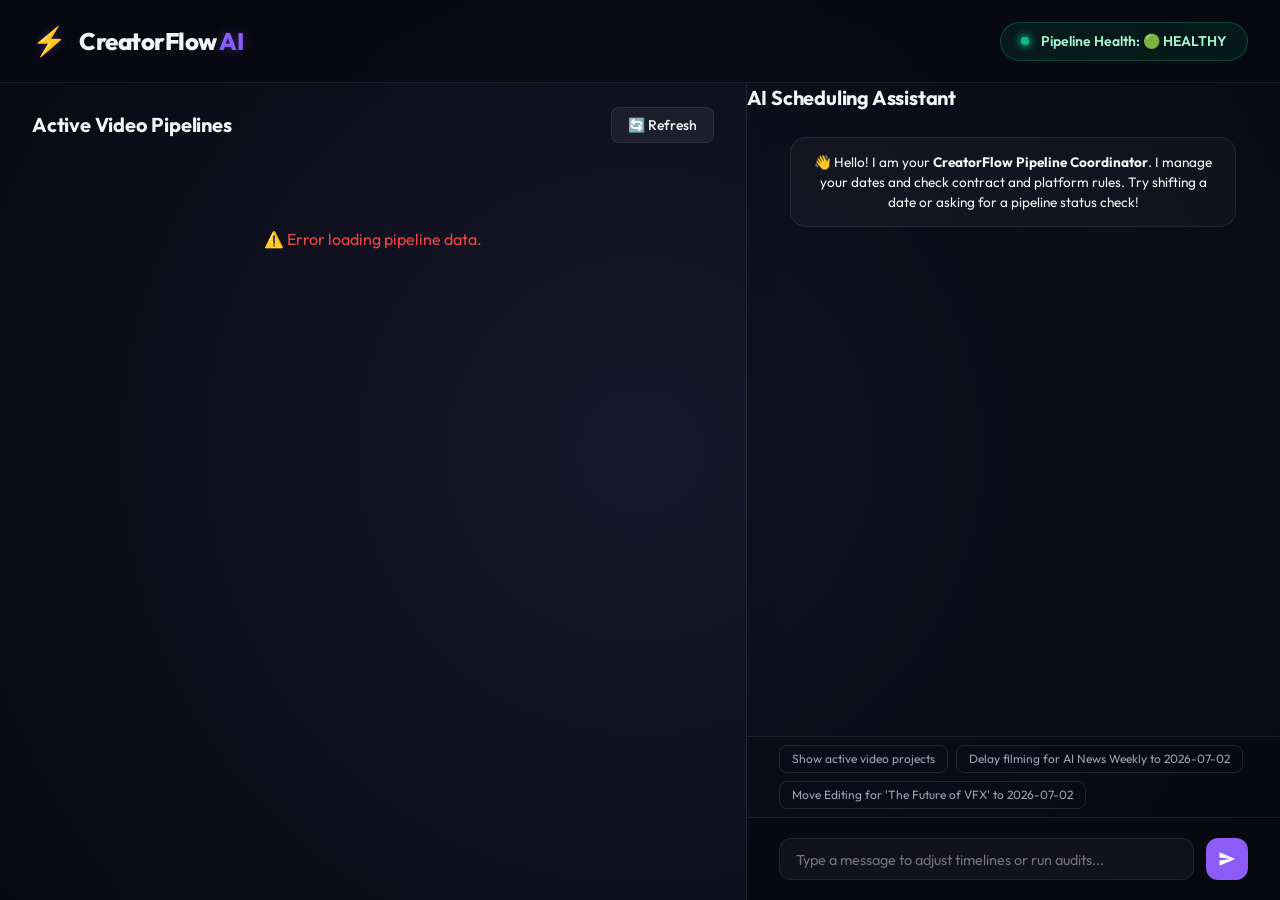
==== ui/index.html @ 657837ec "Initial commit of CreatorFlow AI scheduling agent and interactive dashboard" ====
<!DOCTYPE html>
<html lang="en">
<head>
  <meta charset="UTF-8">
  <meta name="viewport" content="width=device-width, initial-scale=1.0">
  <meta name="description" content="Manage and audit your digital video production pipelines with automated date recalculation and compliance checking.">
  <title>CreatorFlow AI Dashboard</title>
  <!-- Google Fonts: Outfit -->
  <link rel="preconnect" href="https://fonts.googleapis.com">
  <link rel="preconnect" href="https://fonts.gstatic.com" crossorigin>
  <link href="https://fonts.googleapis.com/css2?family=Outfit:wght@300;400;500;600;700;800&display=swap" rel="stylesheet">
  <link rel="stylesheet" href="style.css">
</head>
<body>
  <div class="app-container">
    <!-- Header -->
    <header class="main-header">
      <div class="logo-area">
        <span class="logo-icon">⚡</span>
        <h1>CreatorFlow <span class="accent-text">AI</span></h1>
      </div>
      <div id="pipeline-health-bar" class="health-bar healthy">
        <span class="health-pulse"></span>
        <span class="health-text">Pipeline Health: 🟢 HEALTHY</span>
      </div>
    </header>

    <!-- Main Workspace -->
    <main class="workspace-grid">
      <!-- Left Panel: Video Pipelines -->
      <section class="pipelines-panel">
        <div class="panel-header">
          <h2>Active Video Pipelines</h2>
          <button id="refresh-btn" class="icon-btn" title="Refresh Pipeline Data">🔄 Refresh</button>
        </div>
        <div id="video-cards-container" class="cards-grid">
          <!-- Video Cards will be injected here dynamically -->
          <div class="loading-state">
            <div class="spinner"></div>
            <p>Loading your video pipelines...</p>
          </div>
        </div>
      </section>

      <!-- Right Panel: Agent Chat Sidebar -->
      <section class="chat-panel">
        <div class="panel-header">
          <h2>AI Scheduling Assistant</h2>
        </div>
        <div id="chat-messages" class="chat-history">
          <div class="message system">
            <div class="msg-bubble">
              <p>👋 Hello! I am your <strong>CreatorFlow Pipeline Coordinator</strong>. I manage your dates and check contract and platform rules. Try shifting a date or asking for a pipeline status check!</p>
            </div>
          </div>
        </div>
        
        <!-- Suggestions/Quick Actions -->
        <div class="quick-actions">
          <button class="quick-prompt-btn">Show active video projects</button>
          <button class="quick-prompt-btn">Delay filming for AI News Weekly to 2026-07-02</button>
          <button class="quick-prompt-btn">Move Editing for 'The Future of VFX' to 2026-07-02</button>
        </div>

        <div class="chat-input-area">
          <textarea id="chat-input" placeholder="Type a message to adjust timelines or run audits..." rows="1"></textarea>
          <button id="send-btn" class="send-button">
            <svg viewBox="0 0 24 24" width="18" height="18">
              <path fill="currentColor" d="M2.01 21L23 12 2.01 3 2 10l15 2-15 2z"></path>
            </svg>
          </button>
        </div>
      </section>
    </main>
  </div>
  <script src="app.js"></script>
</body>
</html>
---- ui/style.css ----
/* Custom CSS Tokens System */
:root {
  --bg-main: radial-gradient(circle at 50% 50%, #16182c 0%, #080911 100%);
  --bg-panel: rgba(22, 26, 48, 0.5);
  --bg-card: rgba(30, 36, 66, 0.4);
  --border-light: rgba(255, 255, 255, 0.08);
  --border-focus: rgba(139, 92, 246, 0.5);
  
  --text-main: #f3f4f6;
  --text-muted: #9ca3af;
  
  --accent: #8b5cf6;
  --accent-glow: rgba(139, 92, 246, 0.35);
  --accent-blue: #3b82f6;
  
  --green: #10b981;
  --green-glow: rgba(16, 185, 129, 0.2);
  --yellow: #f59e0b;
  --yellow-glow: rgba(245, 158, 11, 0.2);
  --red: #ef4444;
  --red-glow: rgba(239, 68, 68, 0.2);
  
  --font-family: 'Outfit', -apple-system, BlinkMacSystemFont, "Segoe UI", Roboto, sans-serif;
  --transition: all 0.25s cubic-bezier(0.4, 0, 0.2, 1);
}

/* Reset */
* {
  box-sizing: border-box;
  margin: 0;
  padding: 0;
}

body {
  font-family: var(--font-family);
  background: var(--bg-main);
  color: var(--text-main);
  min-height: 100vh;
  overflow: hidden;
  line-height: 1.5;
}

/* App Layout */
.app-container {
  display: flex;
  flex-direction: column;
  height: 100vh;
  width: 100vw;
}

/* Header */
.main-header {
  display: flex;
  justify-content: space-between;
  align-items: center;
  padding: 1.25rem 2rem;
  background: rgba(8, 9, 17, 0.7);
  border-bottom: 1px solid var(--border-light);
  backdrop-filter: blur(10px);
  z-index: 10;
}

.logo-area {
  display: flex;
  align-items: center;
  gap: 0.75rem;
}

.logo-icon {
  font-size: 1.75rem;
  text-shadow: 0 0 10px var(--accent-glow);
}

.main-header h1 {
  font-size: 1.5rem;
  font-weight: 800;
  letter-spacing: -0.5px;
}

.accent-text {
  color: var(--accent);
  text-shadow: 0 0 12px var(--accent-glow);
}

/* Pipeline Health Bar */
.health-bar {
  display: flex;
  align-items: center;
  gap: 0.75rem;
  padding: 0.5rem 1.25rem;
  border-radius: 9999px;
  font-size: 0.875rem;
  font-weight: 600;
  border: 1px solid var(--border-light);
  backdrop-filter: blur(5px);
  transition: var(--transition);
}

.health-pulse {
  width: 8px;
  height: 8px;
  border-radius: 50%;
  position: relative;
}

.health-pulse::after {
  content: '';
  position: absolute;
  top: 0;
  left: 0;
  right: 0;
  bottom: 0;
  border-radius: 50%;
  animation: pulse-ring 1.8s cubic-bezier(0.215, 0.610, 0.355, 1) infinite;
}

@keyframes pulse-ring {
  0% { transform: scale(0.5); opacity: 1; }
  80%, 100% { transform: scale(2.2); opacity: 0; }
}

.health-bar.healthy {
  background: rgba(16, 185, 129, 0.1);
  border-color: rgba(16, 185, 129, 0.3);
  color: #a7f3d0;
}
.health-bar.healthy .health-pulse, 
.health-bar.healthy .health-pulse::after {
  background-color: var(--green);
  box-shadow: 0 0 8px var(--green);
}

.health-bar.warning {
  background: rgba(245, 158, 11, 0.1);
  border-color: rgba(245, 158, 11, 0.3);
  color: #fde68a;
}
.health-bar.warning .health-pulse, 
.health-bar.warning .health-pulse::after {
  background-color: var(--yellow);
  box-shadow: 0 0 8px var(--yellow);
}

.health-bar.critical {
  background: rgba(239, 68, 68, 0.1);
  border-color: rgba(239, 68, 68, 0.3);
  color: #fca5a5;
}
.health-bar.critical .health-pulse, 
.health-bar.critical .health-pulse::after {
  background-color: var(--red);
  box-shadow: 0 0 8px var(--red);
}

/* Workspace Grid */
.workspace-grid {
  display: grid;
  grid-template-columns: 1.4fr 1fr;
  flex: 1;
  overflow: hidden;
  height: calc(100vh - 75px);
}

/* Left Panel */
.pipelines-panel {
  padding: 1.5rem 2rem;
  overflow-y: auto;
  border-right: 1px solid var(--border-light);
  display: flex;
  flex-direction: column;
  gap: 1.25rem;
}

.panel-header {
  display: flex;
  justify-content: space-between;
  align-items: center;
}

.panel-header h2 {
  font-size: 1.25rem;
  font-weight: 700;
  letter-spacing: -0.2px;
}

/* Refresh Button */
.icon-btn {
  background: rgba(255, 255, 255, 0.05);
  border: 1px solid var(--border-light);
  color: var(--text-main);
  padding: 0.5rem 1rem;
  border-radius: 8px;
  font-family: var(--font-family);
  font-size: 0.875rem;
  font-weight: 500;
  cursor: pointer;
  display: flex;
  align-items: center;
  gap: 0.5rem;
  transition: var(--transition);
}

.icon-btn:hover {
  background: rgba(255, 255, 255, 0.10);
  border-color: rgba(255, 255, 255, 0.2);
}

/* Cards Grid */
.cards-grid {
  display: flex;
  flex-direction: column;
  gap: 1.5rem;
  padding-bottom: 2rem;
}

/* Video Card styling */
.video-card {
  background: var(--bg-card);
  border: 1px solid var(--border-light);
  border-radius: 16px;
  padding: 1.5rem;
  backdrop-filter: blur(8px);
  transition: var(--transition);
  display: flex;
  flex-direction: column;
  gap: 1.25rem;
}

.video-card:hover {
  transform: translateY(-2px);
  border-color: rgba(139, 92, 246, 0.25);
  box-shadow: 0 8px 30px rgba(0, 0, 0, 0.35);
}

.card-top {
  display: flex;
  justify-content: space-between;
  align-items: flex-start;
}

.video-info h3 {
  font-size: 1.125rem;
  font-weight: 700;
}

.sponsor-badge {
  font-size: 0.75rem;
  color: var(--text-muted);
  margin-top: 0.25rem;
}

/* Health Badge */
.status-badge {
  font-size: 0.75rem;
  font-weight: 700;
  padding: 0.35rem 0.85rem;
  border-radius: 9999px;
  text-transform: uppercase;
  letter-spacing: 0.5px;
}

.status-badge.on-track {
  background: rgba(16, 185, 129, 0.15);
  color: #34d399;
  border: 1px solid rgba(16, 185, 129, 0.3);
}

.status-badge.warning-status {
  background: rgba(245, 158, 11, 0.15);
  color: #fbbf24;
  border: 1px solid rgba(245, 158, 11, 0.3);
}

.status-badge.conflict {
  background: rgba(239, 68, 68, 0.15);
  color: #f87171;
  border: 1px solid rgba(239, 68, 68, 0.3);
}

/* Visual Timeline representation */
.timeline-track-container {
  padding: 1rem 0.5rem 0.5rem;
  position: relative;
}

.timeline-line {
  position: absolute;
  top: 1.5rem;
  left: 0;
  right: 0;
  height: 4px;
  background: rgba(255, 255, 255, 0.1);
  z-index: 1;
}

.timeline-nodes {
  display: flex;
  justify-content: space-between;
  position: relative;
  z-index: 2;
}

.timeline-node {
  display: flex;
  flex-direction: column;
  align-items: center;
  gap: 0.5rem;
  text-align: center;
}

.node-dot {
  width: 16px;
  height: 16px;
  border-radius: 50%;
  background: #374151;
  border: 3px solid #1f2937;
  box-shadow: 0 0 0 2px rgba(255, 255, 255, 0.05);
  transition: var(--transition);
}

.timeline-node.completed .node-dot {
  background: var(--green);
  box-shadow: 0 0 8px var(--green-glow);
}

.timeline-node.current .node-dot {
  background: var(--yellow);
  box-shadow: 0 0 8px var(--yellow-glow);
  animation: pulse-glow 2s infinite;
}

.timeline-node.danger .node-dot {
  background: var(--red);
  box-shadow: 0 0 12px var(--red);
}

@keyframes pulse-glow {
  0% { transform: scale(1); }
  50% { transform: scale(1.15); }
  100% { transform: scale(1); }
}

.node-label {
  font-size: 0.75rem;
  font-weight: 600;
  color: var(--text-muted);
}

.node-date {
  font-size: 0.7rem;
  color: var(--text-muted);
}

.timeline-node.completed .node-label,
.timeline-node.completed .node-date {
  color: #a7f3d0;
}

.timeline-node.current .node-label,
.timeline-node.current .node-date {
  color: #fde68a;
}

.timeline-node.danger .node-label,
.timeline-node.danger .node-date {
  color: #fca5a5;
  font-weight: 700;
}

/* Card Bottom Info */
.card-bottom {
  display: flex;
  justify-content: space-between;
  align-items: center;
  border-top: 1px solid var(--border-light);
  padding-top: 1rem;
}

.deadline-info {
  font-size: 0.8rem;
  font-weight: 500;
}

.deadline-info.danger-deadline {
  color: #fca5a5;
  font-weight: 700;
  text-shadow: 0 0 4px rgba(239, 68, 68, 0.3);
}

.assets-summary {
  display: flex;
  gap: 0.5rem;
  align-items: center;
}

.asset-tag {
  background: rgba(255, 255, 255, 0.05);
  border: 1px solid var(--border-light);
  font-size: 0.7rem;
  padding: 0.25rem 0.6rem;
  border-radius: 6px;
  color: var(--text-muted);
}

.asset-tag.ai {
  background: rgba(139, 92, 246, 0.1);
  border-color: rgba(139, 92, 246, 0.3);
  color: #c084fc;
}

/* Loading & Spinner States */
.loading-state {
  display: flex;
  flex-direction: column;
  align-items: center;
  gap: 1rem;
  padding: 4rem 2rem;
  color: var(--text-muted);
}

.spinner {
  width: 40px;
  height: 40px;
  border: 3px solid rgba(255, 255, 255, 0.1);
  border-radius: 50%;
  border-top-color: var(--accent);
  animation: spin 1s linear infinite;
}

@keyframes spin {
  to { transform: rotate(360deg); }
}

/* Right Panel: Chat Sidebar */
.chat-panel {
  display: flex;
  flex-direction: column;
  height: 100%;
  background: rgba(10, 12, 22, 0.5);
  backdrop-filter: blur(15px);
}

.chat-history {
  flex: 1;
  padding: 1.5rem 2rem;
  overflow-y: auto;
  display: flex;
  flex-direction: column;
  gap: 1.25rem;
}

/* Message Bubbles */
.message {
  display: flex;
  margin-bottom: 0.5rem;
}

.msg-bubble {
  max-width: 85%;
  padding: 0.85rem 1.2rem;
  border-radius: 16px;
  font-size: 0.925rem;
  line-height: 1.5;
}

/* User Message */
.message.user {
  justify-content: flex-end;
}
.message.user .msg-bubble {
  background: linear-gradient(135deg, var(--accent) 0%, #6d28d9 100%);
  color: #fff;
  border-bottom-right-radius: 4px;
  box-shadow: 0 4px 15px rgba(139, 92, 246, 0.25);
}

/* Agent Message */
.message.agent .msg-bubble {
  background: var(--bg-card);
  border: 1px solid var(--border-light);
  border-bottom-left-radius: 4px;
}

/* System Message */
.message.system {
  justify-content: center;
}
.message.system .msg-bubble {
  background: rgba(255, 255, 255, 0.03);
  border: 1px solid var(--border-light);
  max-width: 95%;
  text-align: center;
  font-size: 0.85rem;
}

/* Rendered formatting inside message bubbles */
.msg-bubble table {
  width: 100%;
  border-collapse: collapse;
  margin: 0.75rem 0;
  font-size: 0.8rem;
}

.msg-bubble th, .msg-bubble td {
  padding: 0.4rem 0.6rem;
  border: 1px solid var(--border-light);
  text-align: left;
}

.msg-bubble th {
  background: rgba(255, 255, 255, 0.05);
  font-weight: 700;
}

.msg-bubble ul, .msg-bubble ol {
  padding-left: 1.25rem;
  margin: 0.5rem 0;
}

.msg-bubble li {
  margin-bottom: 0.25rem;
}

.msg-bubble p {
  margin-bottom: 0.5rem;
}
.msg-bubble p:last-child {
  margin-bottom: 0;
}

/* Quick Actions */
.quick-actions {
  display: flex;
  flex-wrap: wrap;
  gap: 0.5rem;
  padding: 0.5rem 2rem;
  border-top: 1px solid var(--border-light);
  background: rgba(0, 0, 0, 0.1);
}

.quick-prompt-btn {
  background: transparent;
  border: 1px solid rgba(255, 255, 255, 0.1);
  color: var(--text-muted);
  font-family: var(--font-family);
  font-size: 0.75rem;
  padding: 0.35rem 0.75rem;
  border-radius: 8px;
  cursor: pointer;
  transition: var(--transition);
  max-width: 100%;
  white-space: nowrap;
  overflow: hidden;
  text-overflow: ellipsis;
}

.quick-prompt-btn:hover {
  border-color: var(--accent);
  color: var(--text-main);
  background: rgba(139, 92, 246, 0.05);
}

/* Input Area */
.chat-input-area {
  padding: 1.25rem 2rem;
  border-top: 1px solid var(--border-light);
  display: flex;
  gap: 0.75rem;
  align-items: center;
  background: rgba(8, 9, 17, 0.8);
}

#chat-input {
  flex: 1;
  background: rgba(255, 255, 255, 0.04);
  border: 1px solid var(--border-light);
  border-radius: 12px;
  color: var(--text-main);
  font-family: var(--font-family);
  font-size: 0.9rem;
  padding: 0.75rem 1rem;
  resize: none;
  transition: var(--transition);
  height: 42px;
}

#chat-input:focus {
  outline: none;
  border-color: var(--accent);
  background: rgba(255, 255, 255, 0.06);
  box-shadow: 0 0 10px rgba(139, 92, 246, 0.15);
}

.send-button {
  background: var(--accent);
  color: #fff;
  border: none;
  width: 42px;
  height: 42px;
  border-radius: 12px;
  cursor: pointer;
  display: flex;
  align-items: center;
  justify-content: center;
  transition: var(--transition);
}

.send-button:hover {
  background: #7c3aed;
  box-shadow: 0 0 12px rgba(139, 92, 246, 0.4);
}

/* Message Typing loader animation */
.typing-indicator {
  display: flex;
  gap: 0.25rem;
  padding: 0.5rem 0.25rem;
}

.typing-dot {
  width: 6px;
  height: 6px;
  background: var(--text-muted);
  border-radius: 50%;
  animation: typing-bounce 1.4s infinite ease-in-out both;
}

.typing-dot:nth-child(1) { animation-delay: -0.32s; }
.typing-dot:nth-child(2) { animation-delay: -0.16s; }

@keyframes typing-bounce {
  0%, 80%, 100% { transform: scale(0); }
  40% { transform: scale(1); }
}
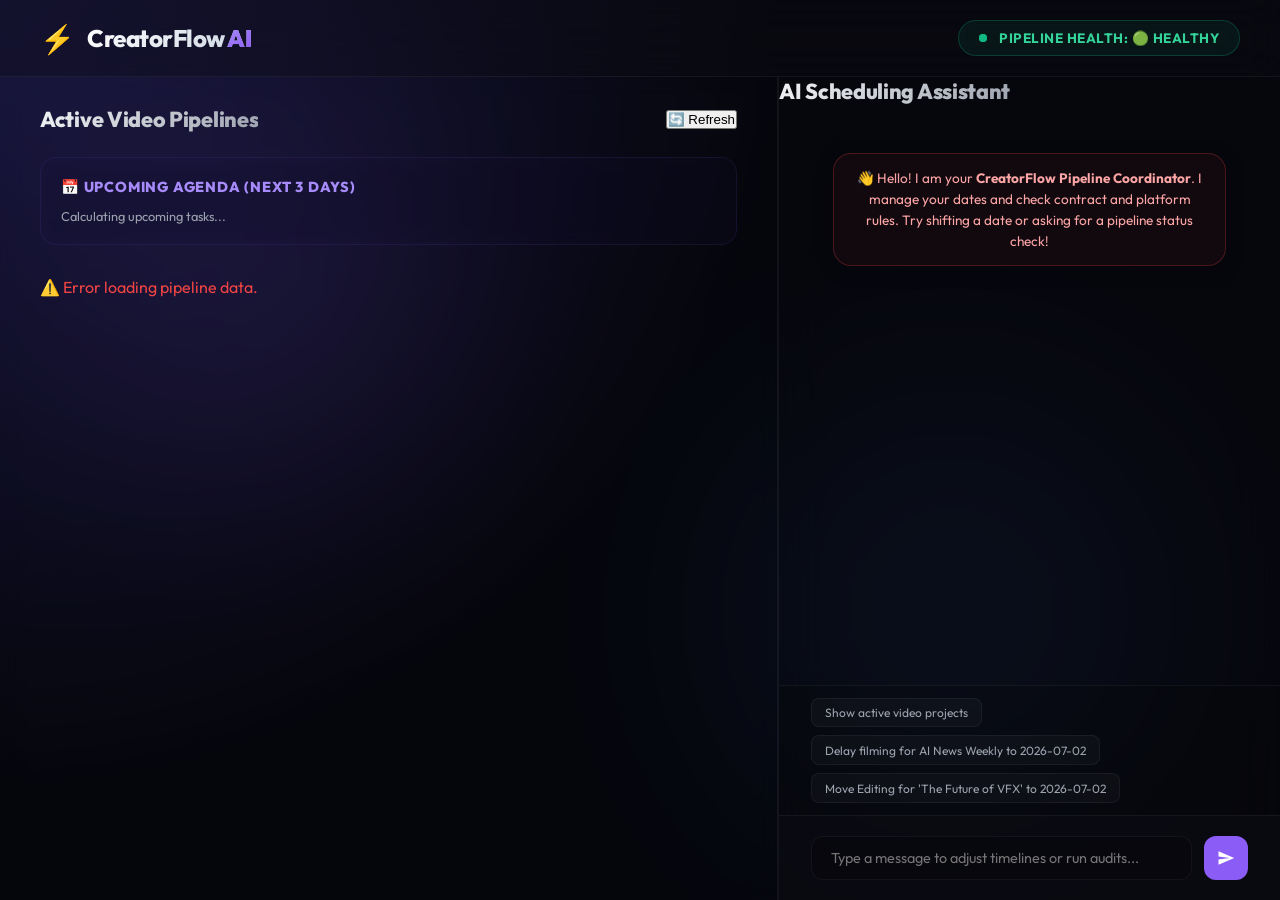
==== commit 4a8c6a35: "Implement dynamic 3-day Upcoming Agenda view" ====
--- a/ui/index.html
+++ b/ui/index.html
@@ -33,6 +33,15 @@
           <h2>Active Video Pipelines</h2>
           <button id="refresh-btn" class="icon-btn" title="Refresh Pipeline Data">🔄 Refresh</button>
         </div>
+        
+        <!-- Upcoming Agenda (Next 3 Days) -->
+        <div class="agenda-section">
+          <h3>📅 Upcoming Agenda (Next 3 Days)</h3>
+          <div id="agenda-container" class="agenda-grid">
+            <p style="font-size: 0.8rem; color: var(--text-muted);">Calculating upcoming tasks...</p>
+          </div>
+        </div>
+
         <div id="video-cards-container" class="cards-grid">
           <!-- Video Cards will be injected here dynamically -->
           <div class="loading-state">
--- a/ui/style.css
+++ b/ui/style.css
@@ -1,30 +1,39 @@
-/* Custom CSS Tokens System */
+/* Modern High-Fidelity CreatorFlow Styling */
 :root {
-  --bg-main: radial-gradient(circle at 50% 50%, #16182c 0%, #080911 100%);
-  --bg-panel: rgba(22, 26, 48, 0.5);
-  --bg-card: rgba(30, 36, 66, 0.4);
-  --border-light: rgba(255, 255, 255, 0.08);
-  --border-focus: rgba(139, 92, 246, 0.5);
+  --bg-main: #06070c;
+  --bg-mesh: radial-gradient(circle at 0% 0%, #1e1b4b 0%, #06070c 50%),
+             radial-gradient(circle at 100% 100%, #111827 0%, #080711 100%);
+  --bg-panel: rgba(13, 16, 33, 0.45);
+  --bg-card-green: rgba(16, 185, 129, 0.03);
+  --bg-card-yellow: rgba(245, 158, 11, 0.03);
+  --bg-card-red: rgba(239, 68, 68, 0.03);
+  --bg-card-default: rgba(17, 24, 39, 0.6);
   
-  --text-main: #f3f4f6;
+  --border-light: rgba(255, 255, 255, 0.05);
+  --border-green: rgba(16, 185, 129, 0.15);
+  --border-yellow: rgba(245, 158, 11, 0.15);
+  --border-red: rgba(239, 68, 68, 0.15);
+  
+  --text-main: #f9fafb;
   --text-muted: #9ca3af;
+  --text-dark: #6b7280;
   
   --accent: #8b5cf6;
-  --accent-glow: rgba(139, 92, 246, 0.35);
+  --accent-glow: rgba(139, 92, 246, 0.3);
   --accent-blue: #3b82f6;
   
   --green: #10b981;
-  --green-glow: rgba(16, 185, 129, 0.2);
+  --green-glow: rgba(16, 185, 129, 0.25);
   --yellow: #f59e0b;
-  --yellow-glow: rgba(245, 158, 11, 0.2);
+  --yellow-glow: rgba(245, 158, 11, 0.25);
   --red: #ef4444;
-  --red-glow: rgba(239, 68, 68, 0.2);
+  --red-glow: rgba(239, 68, 68, 0.25);
   
   --font-family: 'Outfit', -apple-system, BlinkMacSystemFont, "Segoe UI", Roboto, sans-serif;
-  --transition: all 0.25s cubic-bezier(0.4, 0, 0.2, 1);
-}
-
-/* Reset */
+  --transition: all 0.3s cubic-bezier(0.25, 0.8, 0.25, 1);
+}
+
+/* Reset & Setup */
 * {
   box-sizing: border-box;
   margin: 0;
@@ -34,18 +43,46 @@
 body {
   font-family: var(--font-family);
   background: var(--bg-main);
+  background-image: var(--bg-mesh);
   color: var(--text-main);
   min-height: 100vh;
   overflow: hidden;
-  line-height: 1.5;
-}
-
-/* App Layout */
+  position: relative;
+}
+
+/* Background Blur Blobs */
+body::before, body::after {
+  content: '';
+  position: absolute;
+  width: 400px;
+  height: 400px;
+  border-radius: 50%;
+  filter: blur(120px);
+  z-index: 0;
+  pointer-events: none;
+  opacity: 0.12;
+}
+
+body::before {
+  top: 10%;
+  left: 5%;
+  background: var(--accent);
+}
+
+body::after {
+  bottom: 10%;
+  right: 10%;
+  background: var(--accent-blue);
+}
+
+/* App Container */
 .app-container {
   display: flex;
   flex-direction: column;
   height: 100vh;
   width: 100vw;
+  position: relative;
+  z-index: 1;
 }
 
 /* Header */
@@ -53,11 +90,10 @@
   display: flex;
   justify-content: space-between;
   align-items: center;
-  padding: 1.25rem 2rem;
-  background: rgba(8, 9, 17, 0.7);
+  padding: 1.25rem 2.5rem;
+  background: rgba(10, 11, 18, 0.5);
   border-bottom: 1px solid var(--border-light);
-  backdrop-filter: blur(10px);
-  z-index: 10;
+  backdrop-filter: blur(20px);
 }
 
 .logo-area {
@@ -68,32 +104,42 @@
 
 .logo-icon {
   font-size: 1.75rem;
-  text-shadow: 0 0 10px var(--accent-glow);
+  animation: logo-pulse 3s infinite alternate;
+}
+
+@keyframes logo-pulse {
+  0% { transform: scale(1); filter: drop-shadow(0 0 2px var(--accent-glow)); }
+  100% { transform: scale(1.1); filter: drop-shadow(0 0 10px var(--accent)); }
 }
 
 .main-header h1 {
   font-size: 1.5rem;
   font-weight: 800;
   letter-spacing: -0.5px;
+  background: linear-gradient(135deg, #fff 0%, #cbd5e1 100%);
+  -webkit-background-clip: text;
+  -webkit-text-fill-color: transparent;
 }
 
 .accent-text {
-  color: var(--accent);
-  text-shadow: 0 0 12px var(--accent-glow);
-}
-
-/* Pipeline Health Bar */
+  background: linear-gradient(135deg, #a78bfa 0%, #8b5cf6 100%);
+  -webkit-background-clip: text;
+  -webkit-text-fill-color: transparent;
+}
+
+/* Health Bar */
 .health-bar {
   display: flex;
   align-items: center;
   gap: 0.75rem;
   padding: 0.5rem 1.25rem;
   border-radius: 9999px;
-  font-size: 0.875rem;
-  font-weight: 600;
-  border: 1px solid var(--border-light);
-  backdrop-filter: blur(5px);
-  transition: var(--transition);
+  font-size: 0.85rem;
+  font-weight: 700;
+  border: 1px solid var(--border-light);
+  backdrop-filter: blur(8px);
+  text-transform: uppercase;
+  letter-spacing: 0.5px;
 }
 
 .health-pulse {
@@ -106,141 +152,148 @@
 .health-pulse::after {
   content: '';
   position: absolute;
-  top: 0;
-  left: 0;
-  right: 0;
-  bottom: 0;
+  top: 0; left: 0; right: 0; bottom: 0;
   border-radius: 50%;
-  animation: pulse-ring 1.8s cubic-bezier(0.215, 0.610, 0.355, 1) infinite;
+  animation: pulse-ring 2s infinite;
 }
 
 @keyframes pulse-ring {
   0% { transform: scale(0.5); opacity: 1; }
-  80%, 100% { transform: scale(2.2); opacity: 0; }
+  100% { transform: scale(2.5); opacity: 0; }
 }
 
 .health-bar.healthy {
-  background: rgba(16, 185, 129, 0.1);
-  border-color: rgba(16, 185, 129, 0.3);
-  color: #a7f3d0;
-}
-.health-bar.healthy .health-pulse, 
-.health-bar.healthy .health-pulse::after {
+  background: rgba(16, 185, 129, 0.08);
+  border-color: rgba(16, 185, 129, 0.25);
+  color: #34d399;
+}
+.health-bar.healthy .health-pulse, .health-bar.healthy .health-pulse::after {
   background-color: var(--green);
-  box-shadow: 0 0 8px var(--green);
 }
 
 .health-bar.warning {
-  background: rgba(245, 158, 11, 0.1);
-  border-color: rgba(245, 158, 11, 0.3);
-  color: #fde68a;
-}
-.health-bar.warning .health-pulse, 
-.health-bar.warning .health-pulse::after {
+  background: rgba(245, 158, 11, 0.08);
+  border-color: rgba(245, 158, 11, 0.25);
+  color: #fbbf24;
+}
+.health-bar.warning .health-pulse, .health-bar.warning .health-pulse::after {
   background-color: var(--yellow);
-  box-shadow: 0 0 8px var(--yellow);
 }
 
 .health-bar.critical {
-  background: rgba(239, 68, 68, 0.1);
-  border-color: rgba(239, 68, 68, 0.3);
-  color: #fca5a5;
-}
-.health-bar.critical .health-pulse, 
-.health-bar.critical .health-pulse::after {
+  background: rgba(239, 68, 68, 0.08);
+  border-color: rgba(239, 68, 68, 0.25);
+  color: #f87171;
+}
+.health-bar.critical .health-pulse, .health-bar.critical .health-pulse::after {
   background-color: var(--red);
-  box-shadow: 0 0 8px var(--red);
 }
 
 /* Workspace Grid */
 .workspace-grid {
   display: grid;
-  grid-template-columns: 1.4fr 1fr;
+  grid-template-columns: 1.55fr 1fr;
   flex: 1;
   overflow: hidden;
   height: calc(100vh - 75px);
 }
 
-/* Left Panel */
+/* Left Panel - Grid Board */
 .pipelines-panel {
-  padding: 1.5rem 2rem;
+  padding: 1.75rem 2.5rem;
   overflow-y: auto;
   border-right: 1px solid var(--border-light);
+  background: rgba(8, 9, 16, 0.2);
+  backdrop-filter: blur(10px);
+}
+
+.panel-header {
+  display: flex;
+  justify-content: space-between;
+  align-items: center;
+  margin-bottom: 1.5rem;
+}
+
+.panel-header h2 {
+  font-size: 1.35rem;
+  font-weight: 800;
+  letter-spacing: -0.3px;
+  background: linear-gradient(135deg, #f3f4f6 0%, #9ca3af 100%);
+  -webkit-background-clip: text;
+  -webkit-text-fill-color: transparent;
+}
+
+/* Dynamic Cards Grid */
+.cards-grid {
+  display: grid;
+  grid-template-columns: repeat(auto-fill, minmax(290px, 1fr));
+  gap: 1.5rem;
+  padding-bottom: 2rem;
+}
+
+/* Video Card Premium Styling */
+.video-card {
+  background: var(--bg-card-default);
+  border: 1px solid var(--border-light);
+  border-radius: 20px;
+  padding: 1.5rem;
+  backdrop-filter: blur(16px);
+  transition: var(--transition);
   display: flex;
   flex-direction: column;
   gap: 1.25rem;
-}
-
-.panel-header {
-  display: flex;
-  justify-content: space-between;
-  align-items: center;
-}
-
-.panel-header h2 {
-  font-size: 1.25rem;
-  font-weight: 700;
-  letter-spacing: -0.2px;
-}
-
-/* Refresh Button */
-.icon-btn {
-  background: rgba(255, 255, 255, 0.05);
-  border: 1px solid var(--border-light);
-  color: var(--text-main);
-  padding: 0.5rem 1rem;
-  border-radius: 8px;
-  font-family: var(--font-family);
-  font-size: 0.875rem;
-  font-weight: 500;
-  cursor: pointer;
-  display: flex;
-  align-items: center;
-  gap: 0.5rem;
+  position: relative;
+  overflow: hidden;
+}
+
+.video-card::before {
+  content: '';
+  position: absolute;
+  top: 0; left: 0; right: 0; height: 3px;
+  background: transparent;
   transition: var(--transition);
 }
 
-.icon-btn:hover {
-  background: rgba(255, 255, 255, 0.10);
-  border-color: rgba(255, 255, 255, 0.2);
-}
-
-/* Cards Grid */
-.cards-grid {
-  display: flex;
-  flex-direction: column;
-  gap: 1.5rem;
-  padding-bottom: 2rem;
-}
-
-/* Video Card styling */
-.video-card {
-  background: var(--bg-card);
-  border: 1px solid var(--border-light);
-  border-radius: 16px;
-  padding: 1.5rem;
-  backdrop-filter: blur(8px);
-  transition: var(--transition);
-  display: flex;
-  flex-direction: column;
-  gap: 1.25rem;
-}
-
-.video-card:hover {
-  transform: translateY(-2px);
-  border-color: rgba(139, 92, 246, 0.25);
-  box-shadow: 0 8px 30px rgba(0, 0, 0, 0.35);
-}
-
+/* Card hover scaling and border highlights */
+.video-card.card-healthy:hover {
+  border-color: var(--green);
+  box-shadow: 0 10px 30px rgba(16, 185, 129, 0.15);
+  transform: translateY(-4px);
+}
+.video-card.card-healthy::before {
+  background: var(--green);
+}
+
+.video-card.card-warning:hover {
+  border-color: var(--yellow);
+  box-shadow: 0 10px 30px rgba(245, 158, 11, 0.15);
+  transform: translateY(-4px);
+}
+.video-card.card-warning::before {
+  background: var(--yellow);
+}
+
+.video-card.card-critical:hover {
+  border-color: var(--red);
+  box-shadow: 0 10px 30px rgba(239, 68, 68, 0.15);
+  transform: translateY(-4px);
+}
+.video-card.card-critical::before {
+  background: var(--red);
+}
+
+/* Card Top Info */
 .card-top {
   display: flex;
   justify-content: space-between;
   align-items: flex-start;
+  gap: 0.5rem;
 }
 
 .video-info h3 {
-  font-size: 1.125rem;
+  font-size: 1.1rem;
   font-weight: 700;
+  letter-spacing: -0.1px;
 }
 
 .sponsor-badge {
@@ -249,195 +302,189 @@
   margin-top: 0.25rem;
 }
 
-/* Health Badge */
+.sponsor-badge strong {
+  color: #fff;
+}
+
+/* Health Badge Badge styling */
 .status-badge {
-  font-size: 0.75rem;
-  font-weight: 700;
-  padding: 0.35rem 0.85rem;
+  font-size: 0.7rem;
+  font-weight: 800;
+  padding: 0.3rem 0.75rem;
   border-radius: 9999px;
   text-transform: uppercase;
   letter-spacing: 0.5px;
+  white-space: nowrap;
 }
 
 .status-badge.on-track {
-  background: rgba(16, 185, 129, 0.15);
+  background: rgba(16, 185, 129, 0.1);
   color: #34d399;
-  border: 1px solid rgba(16, 185, 129, 0.3);
+  border: 1px solid rgba(16, 185, 129, 0.2);
 }
 
 .status-badge.warning-status {
-  background: rgba(245, 158, 11, 0.15);
+  background: rgba(245, 158, 11, 0.1);
   color: #fbbf24;
-  border: 1px solid rgba(245, 158, 11, 0.3);
+  border: 1px solid rgba(245, 158, 11, 0.2);
 }
 
 .status-badge.conflict {
-  background: rgba(239, 68, 68, 0.15);
+  background: rgba(239, 68, 68, 0.1);
   color: #f87171;
-  border: 1px solid rgba(239, 68, 68, 0.3);
-}
-
-/* Visual Timeline representation */
+  border: 1px solid rgba(239, 68, 68, 0.25);
+  animation: card-alert-pulse 1.5s infinite alternate;
+}
+
+@keyframes card-alert-pulse {
+  0% { box-shadow: 0 0 2px rgba(239, 68, 68, 0.1); }
+  100% { box-shadow: 0 0 10px rgba(239, 68, 68, 0.3); }
+}
+
+/* Stepper-style Visual Timeline */
 .timeline-track-container {
-  padding: 1rem 0.5rem 0.5rem;
+  display: flex;
+  flex-direction: column;
+  gap: 0.5rem;
+  background: rgba(0, 0, 0, 0.15);
+  padding: 0.75rem 1rem;
+  border-radius: 12px;
+  border: 1px solid rgba(255, 255, 255, 0.03);
+}
+
+.timeline-step-row {
+  display: flex;
+  justify-content: space-between;
+  align-items: center;
   position: relative;
-}
-
-.timeline-line {
+  padding: 0.25rem 0;
+}
+
+.timeline-step-line {
   position: absolute;
-  top: 1.5rem;
-  left: 0;
-  right: 0;
-  height: 4px;
-  background: rgba(255, 255, 255, 0.1);
+  top: 50%;
+  left: 10px;
+  right: 10px;
+  height: 2px;
+  background: rgba(255, 255, 255, 0.08);
   z-index: 1;
-}
-
-.timeline-nodes {
-  display: flex;
-  justify-content: space-between;
+  transform: translateY(-50%);
+}
+
+.step-dot {
+  width: 14px;
+  height: 14px;
+  border-radius: 50%;
+  background: #1f2937;
+  border: 2px solid #374151;
   position: relative;
   z-index: 2;
-}
-
-.timeline-node {
+  transition: var(--transition);
+}
+
+.timeline-step-node {
   display: flex;
   flex-direction: column;
   align-items: center;
+  gap: 0.25rem;
+}
+
+.timeline-step-node.completed .step-dot {
+  background: var(--green);
+  border-color: #064e3b;
+  box-shadow: 0 0 6px var(--green-glow);
+}
+
+.timeline-step-node.current .step-dot {
+  background: var(--yellow);
+  border-color: #78350f;
+  box-shadow: 0 0 8px var(--yellow-glow);
+  transform: scale(1.2);
+}
+
+.timeline-step-node.danger .step-dot {
+  background: var(--red);
+  border-color: #7f1d1d;
+  box-shadow: 0 0 10px var(--red);
+  transform: scale(1.2);
+}
+
+/* Mini Labels below dot */
+.step-code {
+  font-size: 0.65rem;
+  font-weight: 700;
+  color: var(--text-dark);
+  text-transform: uppercase;
+}
+
+.timeline-step-node.completed .step-code {
+  color: #34d399;
+}
+.timeline-step-node.current .step-code {
+  color: #fbbf24;
+}
+.timeline-step-node.danger .step-code {
+  color: #f87171;
+}
+
+/* Video Card Bottom details */
+.card-bottom {
+  display: flex;
+  flex-direction: column;
+  gap: 0.75rem;
+  border-top: 1px solid var(--border-light);
+  padding-top: 0.75rem;
+}
+
+.deadline-row {
+  display: flex;
+  align-items: center;
   gap: 0.5rem;
-  text-align: center;
-}
-
-.node-dot {
-  width: 16px;
-  height: 16px;
-  border-radius: 50%;
-  background: #374151;
-  border: 3px solid #1f2937;
-  box-shadow: 0 0 0 2px rgba(255, 255, 255, 0.05);
-  transition: var(--transition);
-}
-
-.timeline-node.completed .node-dot {
-  background: var(--green);
-  box-shadow: 0 0 8px var(--green-glow);
-}
-
-.timeline-node.current .node-dot {
-  background: var(--yellow);
-  box-shadow: 0 0 8px var(--yellow-glow);
-  animation: pulse-glow 2s infinite;
-}
-
-.timeline-node.danger .node-dot {
-  background: var(--red);
-  box-shadow: 0 0 12px var(--red);
-}
-
-@keyframes pulse-glow {
-  0% { transform: scale(1); }
-  50% { transform: scale(1.15); }
-  100% { transform: scale(1); }
-}
-
-.node-label {
-  font-size: 0.75rem;
+  font-size: 0.8rem;
   font-weight: 600;
   color: var(--text-muted);
 }
 
-.node-date {
-  font-size: 0.7rem;
+.deadline-row.danger-deadline {
+  color: #fca5a5;
+  animation: text-pulse 2s infinite alternate;
+}
+
+@keyframes text-pulse {
+  0% { opacity: 0.8; }
+  100% { opacity: 1; text-shadow: 0 0 4px rgba(239, 68, 68, 0.4); }
+}
+
+.asset-pill-row {
+  display: flex;
+  flex-wrap: wrap;
+  gap: 0.35rem;
+}
+
+.asset-pill {
+  font-size: 0.65rem;
+  font-weight: 600;
+  padding: 0.2rem 0.5rem;
+  border-radius: 6px;
+  background: rgba(255, 255, 255, 0.04);
+  border: 1px solid var(--border-light);
   color: var(--text-muted);
 }
 
-.timeline-node.completed .node-label,
-.timeline-node.completed .node-date {
-  color: #a7f3d0;
-}
-
-.timeline-node.current .node-label,
-.timeline-node.current .node-date {
-  color: #fde68a;
-}
-
-.timeline-node.danger .node-label,
-.timeline-node.danger .node-date {
-  color: #fca5a5;
-  font-weight: 700;
-}
-
-/* Card Bottom Info */
-.card-bottom {
-  display: flex;
-  justify-content: space-between;
-  align-items: center;
-  border-top: 1px solid var(--border-light);
-  padding-top: 1rem;
-}
-
-.deadline-info {
-  font-size: 0.8rem;
-  font-weight: 500;
-}
-
-.deadline-info.danger-deadline {
-  color: #fca5a5;
-  font-weight: 700;
-  text-shadow: 0 0 4px rgba(239, 68, 68, 0.3);
-}
-
-.assets-summary {
-  display: flex;
-  gap: 0.5rem;
-  align-items: center;
-}
-
-.asset-tag {
-  background: rgba(255, 255, 255, 0.05);
-  border: 1px solid var(--border-light);
-  font-size: 0.7rem;
-  padding: 0.25rem 0.6rem;
-  border-radius: 6px;
-  color: var(--text-muted);
-}
-
-.asset-tag.ai {
-  background: rgba(139, 92, 246, 0.1);
-  border-color: rgba(139, 92, 246, 0.3);
+.asset-pill.ai-pill {
+  background: rgba(139, 92, 246, 0.08);
+  border-color: rgba(139, 92, 246, 0.25);
   color: #c084fc;
 }
 
-/* Loading & Spinner States */
-.loading-state {
-  display: flex;
-  flex-direction: column;
-  align-items: center;
-  gap: 1rem;
-  padding: 4rem 2rem;
-  color: var(--text-muted);
-}
-
-.spinner {
-  width: 40px;
-  height: 40px;
-  border: 3px solid rgba(255, 255, 255, 0.1);
-  border-radius: 50%;
-  border-top-color: var(--accent);
-  animation: spin 1s linear infinite;
-}
-
-@keyframes spin {
-  to { transform: rotate(360deg); }
-}
-
-/* Right Panel: Chat Sidebar */
+/* Chat Sidebar panel */
 .chat-panel {
   display: flex;
   flex-direction: column;
   height: 100%;
-  background: rgba(10, 12, 22, 0.5);
-  backdrop-filter: blur(15px);
+  background: rgba(8, 9, 16, 0.4);
+  backdrop-filter: blur(25px);
+  border-left: 1px solid var(--border-light);
 }
 
 .chat-history {
@@ -449,102 +496,102 @@
   gap: 1.25rem;
 }
 
-/* Message Bubbles */
+/* Message Bubble Styling */
 .message {
   display: flex;
-  margin-bottom: 0.5rem;
+  margin-bottom: 0.25rem;
+  animation: bubble-fade 0.3s ease-out;
+}
+
+@keyframes bubble-fade {
+  from { opacity: 0; transform: translateY(8px); }
+  to { opacity: 1; transform: translateY(0); }
 }
 
 .msg-bubble {
   max-width: 85%;
   padding: 0.85rem 1.2rem;
-  border-radius: 16px;
+  border-radius: 18px;
   font-size: 0.925rem;
-  line-height: 1.5;
-}
-
-/* User Message */
+  line-height: 1.55;
+  box-shadow: 0 4px 20px rgba(0, 0, 0, 0.2);
+}
+
 .message.user {
   justify-content: flex-end;
 }
 .message.user .msg-bubble {
-  background: linear-gradient(135deg, var(--accent) 0%, #6d28d9 100%);
+  background: linear-gradient(135deg, #7c3aed 0%, #5b21b6 100%);
   color: #fff;
   border-bottom-right-radius: 4px;
-  box-shadow: 0 4px 15px rgba(139, 92, 246, 0.25);
-}
-
-/* Agent Message */
+  box-shadow: 0 4px 15px rgba(124, 58, 237, 0.3);
+}
+
 .message.agent .msg-bubble {
-  background: var(--bg-card);
+  background: rgba(31, 41, 55, 0.4);
   border: 1px solid var(--border-light);
   border-bottom-left-radius: 4px;
 }
 
-/* System Message */
 .message.system {
   justify-content: center;
 }
 .message.system .msg-bubble {
-  background: rgba(255, 255, 255, 0.03);
-  border: 1px solid var(--border-light);
-  max-width: 95%;
+  background: rgba(239, 68, 68, 0.05);
+  border: 1px solid rgba(239, 68, 68, 0.25);
+  color: #fca5a5;
+  font-size: 0.85rem;
   text-align: center;
-  font-size: 0.85rem;
-}
-
-/* Rendered formatting inside message bubbles */
+  max-width: 90%;
+  animation: shake 0.4s;
+}
+
+@keyframes shake {
+  0%, 100% { transform: translateX(0); }
+  25% { transform: translateX(-4px); }
+  75% { transform: translateX(4px); }
+}
+
+/* Table layout inside chat */
 .msg-bubble table {
   width: 100%;
+  margin: 0.75rem 0;
   border-collapse: collapse;
-  margin: 0.75rem 0;
   font-size: 0.8rem;
+  background: rgba(0, 0, 0, 0.2);
+  border-radius: 8px;
+  overflow: hidden;
 }
 
 .msg-bubble th, .msg-bubble td {
-  padding: 0.4rem 0.6rem;
+  padding: 0.5rem 0.75rem;
   border: 1px solid var(--border-light);
   text-align: left;
 }
 
 .msg-bubble th {
-  background: rgba(255, 255, 255, 0.05);
+  background: rgba(255, 255, 255, 0.04);
   font-weight: 700;
-}
-
-.msg-bubble ul, .msg-bubble ol {
-  padding-left: 1.25rem;
-  margin: 0.5rem 0;
-}
-
-.msg-bubble li {
-  margin-bottom: 0.25rem;
-}
-
-.msg-bubble p {
-  margin-bottom: 0.5rem;
-}
-.msg-bubble p:last-child {
-  margin-bottom: 0;
-}
-
-/* Quick Actions */
+  color: #fff;
+}
+
+/* Quick Actions buttons */
 .quick-actions {
   display: flex;
   flex-wrap: wrap;
   gap: 0.5rem;
-  padding: 0.5rem 2rem;
+  padding: 0.75rem 2rem;
   border-top: 1px solid var(--border-light);
-  background: rgba(0, 0, 0, 0.1);
+  background: rgba(0, 0, 0, 0.15);
 }
 
 .quick-prompt-btn {
-  background: transparent;
-  border: 1px solid rgba(255, 255, 255, 0.1);
+  background: rgba(255, 255, 255, 0.03);
+  border: 1px solid var(--border-light);
   color: var(--text-muted);
   font-family: var(--font-family);
   font-size: 0.75rem;
-  padding: 0.35rem 0.75rem;
+  padding: 0.4rem 0.8rem;
   border-radius: 8px;
   cursor: pointer;
   transition: var(--transition);
@@ -556,47 +603,46 @@
 
 .quick-prompt-btn:hover {
   border-color: var(--accent);
-  color: var(--text-main);
-  background: rgba(139, 92, 246, 0.05);
-}
-
-/* Input Area */
+  color: #fff;
+  background: rgba(139, 92, 246, 0.08);
+}
+
+/* Input layout */
 .chat-input-area {
   padding: 1.25rem 2rem;
   border-top: 1px solid var(--border-light);
   display: flex;
   gap: 0.75rem;
   align-items: center;
-  background: rgba(8, 9, 17, 0.8);
+  background: rgba(10, 11, 18, 0.8);
 }
 
 #chat-input {
   flex: 1;
-  background: rgba(255, 255, 255, 0.04);
+  background: rgba(0, 0, 0, 0.2);
   border: 1px solid var(--border-light);
   border-radius: 12px;
   color: var(--text-main);
   font-family: var(--font-family);
   font-size: 0.9rem;
-  padding: 0.75rem 1rem;
+  padding: 0.75rem 1.2rem;
   resize: none;
   transition: var(--transition);
-  height: 42px;
+  height: 44px;
 }
 
 #chat-input:focus {
   outline: none;
   border-color: var(--accent);
-  background: rgba(255, 255, 255, 0.06);
-  box-shadow: 0 0 10px rgba(139, 92, 246, 0.15);
+  box-shadow: 0 0 15px rgba(139, 92, 246, 0.2);
 }
 
 .send-button {
   background: var(--accent);
   color: #fff;
   border: none;
-  width: 42px;
-  height: 42px;
+  width: 44px;
+  height: 44px;
   border-radius: 12px;
   cursor: pointer;
   display: flex;
@@ -607,14 +653,14 @@
 
 .send-button:hover {
   background: #7c3aed;
-  box-shadow: 0 0 12px rgba(139, 92, 246, 0.4);
-}
-
-/* Message Typing loader animation */
+  box-shadow: 0 0 15px rgba(139, 92, 246, 0.45);
+}
+
+/* Loader dots */
 .typing-indicator {
   display: flex;
   gap: 0.25rem;
-  padding: 0.5rem 0.25rem;
+  padding: 0.4rem 0.2rem;
 }
 
 .typing-dot {
@@ -632,3 +678,117 @@
   0%, 80%, 100% { transform: scale(0); }
   40% { transform: scale(1); }
 }
+
+/* Custom Scrollbars */
+::-webkit-scrollbar {
+  width: 6px;
+}
+
+::-webkit-scrollbar-track {
+  background: transparent;
+}
+
+::-webkit-scrollbar-thumb {
+  background: rgba(255, 255, 255, 0.08);
+  border-radius: 9999px;
+}
+
+::-webkit-scrollbar-thumb:hover {
+  background: rgba(255, 255, 255, 0.15);
+}
+
+/* Agenda Section Styles */
+.agenda-section {
+  background: rgba(139, 92, 246, 0.03);
+  border: 1px solid rgba(139, 92, 246, 0.1);
+  border-radius: 16px;
+  padding: 1.25rem;
+  margin-bottom: 2rem;
+  backdrop-filter: blur(10px);
+}
+
+.agenda-section h3 {
+  font-size: 0.9rem;
+  font-weight: 800;
+  text-transform: uppercase;
+  letter-spacing: 0.8px;
+  color: #a78bfa;
+  margin-bottom: 0.75rem;
+}
+
+.agenda-grid {
+  display: grid;
+  grid-template-columns: repeat(auto-fill, minmax(280px, 1fr));
+  gap: 0.75rem;
+}
+
+.agenda-item {
+  background: rgba(17, 24, 39, 0.4);
+  border: 1px solid var(--border-light);
+  border-left: 4px solid var(--accent);
+  border-radius: 10px;
+  padding: 0.75rem 1rem;
+  display: flex;
+  justify-content: space-between;
+  align-items: center;
+  gap: 0.5rem;
+  transition: var(--transition);
+}
+
+.agenda-item:hover {
+  transform: translateX(3px);
+  background: rgba(255, 255, 255, 0.02);
+}
+
+.agenda-item.agenda-critical {
+  border-left-color: var(--red);
+  box-shadow: 0 0 10px rgba(239, 68, 68, 0.05);
+}
+
+.agenda-item.agenda-warning {
+  border-left-color: var(--yellow);
+  box-shadow: 0 0 10px rgba(245, 158, 11, 0.05);
+}
+
+.agenda-item.agenda-healthy {
+  border-left-color: var(--green);
+  box-shadow: 0 0 10px rgba(16, 185, 129, 0.05);
+}
+
+.agenda-info {
+  display: flex;
+  flex-direction: column;
+  gap: 0.15rem;
+  min-width: 0;
+}
+
+.agenda-video {
+  font-size: 0.825rem;
+  font-weight: 700;
+  color: #fff;
+  white-space: nowrap;
+  overflow: hidden;
+  text-overflow: ellipsis;
+}
+
+.agenda-phase {
+  font-size: 0.7rem;
+  color: var(--text-muted);
+}
+
+.agenda-due {
+  font-size: 0.7rem;
+  font-weight: 700;
+  padding: 0.25rem 0.5rem;
+  border-radius: 6px;
+  background: rgba(255, 255, 255, 0.04);
+  border: 1px solid var(--border-light);
+  white-space: nowrap;
+}
+
+.agenda-item.agenda-critical .agenda-due {
+  color: #fca5a5;
+  background: rgba(239, 68, 68, 0.08);
+  border-color: rgba(239, 68, 68, 0.2);
+}
+
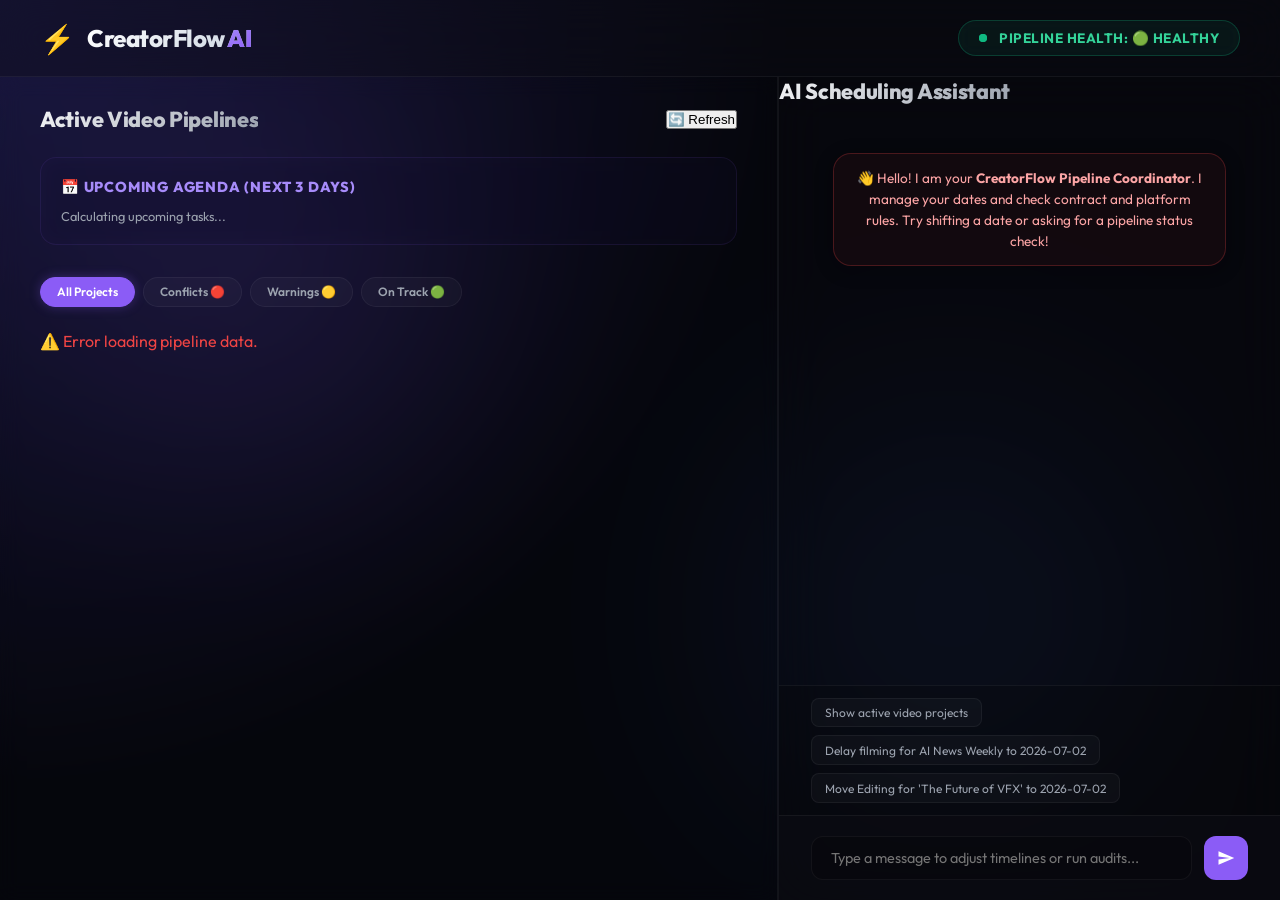
==== commit accdaa1a: "Implement status filters and detailed slide-out audit drawers" ====
--- a/ui/index.html
+++ b/ui/index.html
@@ -42,6 +42,14 @@
           </div>
         </div>
 
+        <!-- Quick Status Filters -->
+        <div class="filter-bar">
+          <button class="filter-chip active" data-filter="all">All Projects</button>
+          <button class="filter-chip" data-filter="critical">Conflicts 🔴</button>
+          <button class="filter-chip" data-filter="warning">Warnings 🟡</button>
+          <button class="filter-chip" data-filter="healthy">On Track 🟢</button>
+        </div>
+
         <div id="video-cards-container" class="cards-grid">
           <!-- Video Cards will be injected here dynamically -->
           <div class="loading-state">
@@ -82,6 +90,21 @@
       </section>
     </main>
   </div>
+
+  <!-- Audit Details Drawer -->
+  <div id="detail-drawer" class="drawer">
+    <div class="drawer-overlay" id="drawer-close-overlay"></div>
+    <div class="drawer-content">
+      <div class="drawer-header">
+        <h2 id="drawer-video-title">Project Audit & Insights</h2>
+        <button id="drawer-close-btn" class="close-btn">&times;</button>
+      </div>
+      <div class="drawer-body" id="drawer-body-content">
+        <!-- Audit info dynamically injected here -->
+      </div>
+    </div>
+  </div>
+
   <script src="app.js"></script>
 </body>
 </html>
--- a/ui/style.css
+++ b/ui/style.css
@@ -792,3 +792,219 @@
   border-color: rgba(239, 68, 68, 0.2);
 }
 
+/* Filter Bar Styles */
+.filter-bar {
+  display: flex;
+  gap: 0.5rem;
+  margin-bottom: 1.5rem;
+}
+
+.filter-chip {
+  background: rgba(255, 255, 255, 0.03);
+  border: 1px solid var(--border-light);
+  color: var(--text-muted);
+  font-family: var(--font-family);
+  font-size: 0.75rem;
+  font-weight: 600;
+  padding: 0.4rem 1rem;
+  border-radius: 9999px;
+  cursor: pointer;
+  transition: var(--transition);
+}
+
+.filter-chip:hover {
+  background: rgba(255, 255, 255, 0.06);
+  color: #fff;
+  border-color: rgba(255, 255, 255, 0.2);
+}
+
+.filter-chip.active {
+  background: var(--accent);
+  border-color: var(--accent);
+  color: #fff;
+  box-shadow: 0 0 12px var(--accent-glow);
+}
+
+/* Audit Detail Drawer Styles */
+.drawer {
+  position: fixed;
+  top: 0; left: 0; right: 0; bottom: 0;
+  z-index: 100;
+  visibility: hidden;
+  transition: visibility 0.3s;
+}
+
+.drawer.open {
+  visibility: visible;
+}
+
+.drawer-overlay {
+  position: absolute;
+  top: 0; left: 0; right: 0; bottom: 0;
+  background: rgba(0, 0, 0, 0.6);
+  backdrop-filter: blur(4px);
+  opacity: 0;
+  transition: opacity 0.3s;
+}
+
+.drawer.open .drawer-overlay {
+  opacity: 1;
+}
+
+.drawer-content {
+  position: absolute;
+  top: 0; right: -460px; bottom: 0;
+  width: 450px;
+  max-width: 100vw;
+  background: rgba(10, 12, 22, 0.9);
+  border-left: 1px solid var(--border-light);
+  backdrop-filter: blur(30px);
+  box-shadow: -10px 0 30px rgba(0, 0, 0, 0.5);
+  display: flex;
+  flex-direction: column;
+  transition: right 0.3s cubic-bezier(0.25, 0.8, 0.25, 1);
+}
+
+.drawer.open .drawer-content {
+  right: 0;
+}
+
+.drawer-header {
+  padding: 1.5rem 2rem;
+  border-bottom: 1px solid var(--border-light);
+  display: flex;
+  justify-content: space-between;
+  align-items: center;
+}
+
+.drawer-header h2 {
+  font-size: 1.25rem;
+  font-weight: 800;
+  background: linear-gradient(135deg, #a78bfa 0%, #8b5cf6 100%);
+  -webkit-background-clip: text;
+  -webkit-text-fill-color: transparent;
+}
+
+.close-btn {
+  background: transparent;
+  border: none;
+  color: var(--text-muted);
+  font-size: 1.75rem;
+  cursor: pointer;
+  transition: var(--transition);
+  line-height: 1;
+}
+
+.close-btn:hover {
+  color: #fff;
+  transform: scale(1.1);
+}
+
+.drawer-body {
+  flex: 1;
+  overflow-y: auto;
+  padding: 2rem;
+  display: flex;
+  flex-direction: column;
+  gap: 1.75rem;
+}
+
+/* Drawer Detail Elements */
+.drawer-section {
+  display: flex;
+  flex-direction: column;
+  gap: 0.75rem;
+}
+
+.drawer-section h3 {
+  font-size: 0.9rem;
+  font-weight: 800;
+  text-transform: uppercase;
+  color: #a78bfa;
+  letter-spacing: 0.5px;
+  border-bottom: 1px solid rgba(255, 255, 255, 0.05);
+  padding-bottom: 0.35rem;
+}
+
+.drawer-meta-grid {
+  display: grid;
+  grid-template-columns: 1fr 1.2fr;
+  gap: 0.75rem 0.5rem;
+}
+
+.drawer-meta-label {
+  font-size: 0.825rem;
+  color: var(--text-muted);
+  font-weight: 500;
+}
+
+.drawer-meta-val {
+  font-size: 0.825rem;
+  font-weight: 600;
+  color: #fff;
+}
+
+.drawer-verdict-banner {
+  padding: 0.75rem 1rem;
+  border-radius: 12px;
+  font-size: 0.85rem;
+  font-weight: 700;
+  display: flex;
+  align-items: center;
+  gap: 0.5rem;
+  border: 1px solid rgba(255, 255, 255, 0.04);
+}
+
+.drawer-verdict-banner.green-verdict {
+  background: rgba(16, 185, 129, 0.08);
+  border-color: rgba(16, 185, 129, 0.2);
+  color: #a7f3d0;
+}
+
+.drawer-verdict-banner.yellow-verdict {
+  background: rgba(245, 158, 11, 0.08);
+  border-color: rgba(245, 158, 11, 0.2);
+  color: #fde68a;
+}
+
+.drawer-verdict-banner.red-verdict {
+  background: rgba(239, 68, 68, 0.08);
+  border-color: rgba(239, 68, 68, 0.2);
+  color: #fca5a5;
+  animation: shake 0.5s;
+}
+
+/* Custom Styled Milestone Tooltips */
+.timeline-step-node {
+  position: relative;
+}
+
+.timeline-step-node .step-dot::after {
+  content: attr(title);
+  position: absolute;
+  bottom: 130%;
+  left: 50%;
+  transform: translateX(-50%) translateY(4px);
+  background: rgba(15, 23, 42, 0.95);
+  border: 1px solid rgba(255, 255, 255, 0.1);
+  color: #fff;
+  padding: 0.35rem 0.6rem;
+  border-radius: 6px;
+  font-size: 0.65rem;
+  font-weight: 600;
+  white-space: nowrap;
+  opacity: 0;
+  visibility: hidden;
+  z-index: 100;
+  pointer-events: none;
+  box-shadow: 0 4px 15px rgba(0, 0, 0, 0.3);
+  transition: all 0.2s ease-out;
+}
+
+.timeline-step-node:hover .step-dot::after {
+  opacity: 1;
+  visibility: visible;
+  transform: translateX(-50%) translateY(0);
+}
+
+
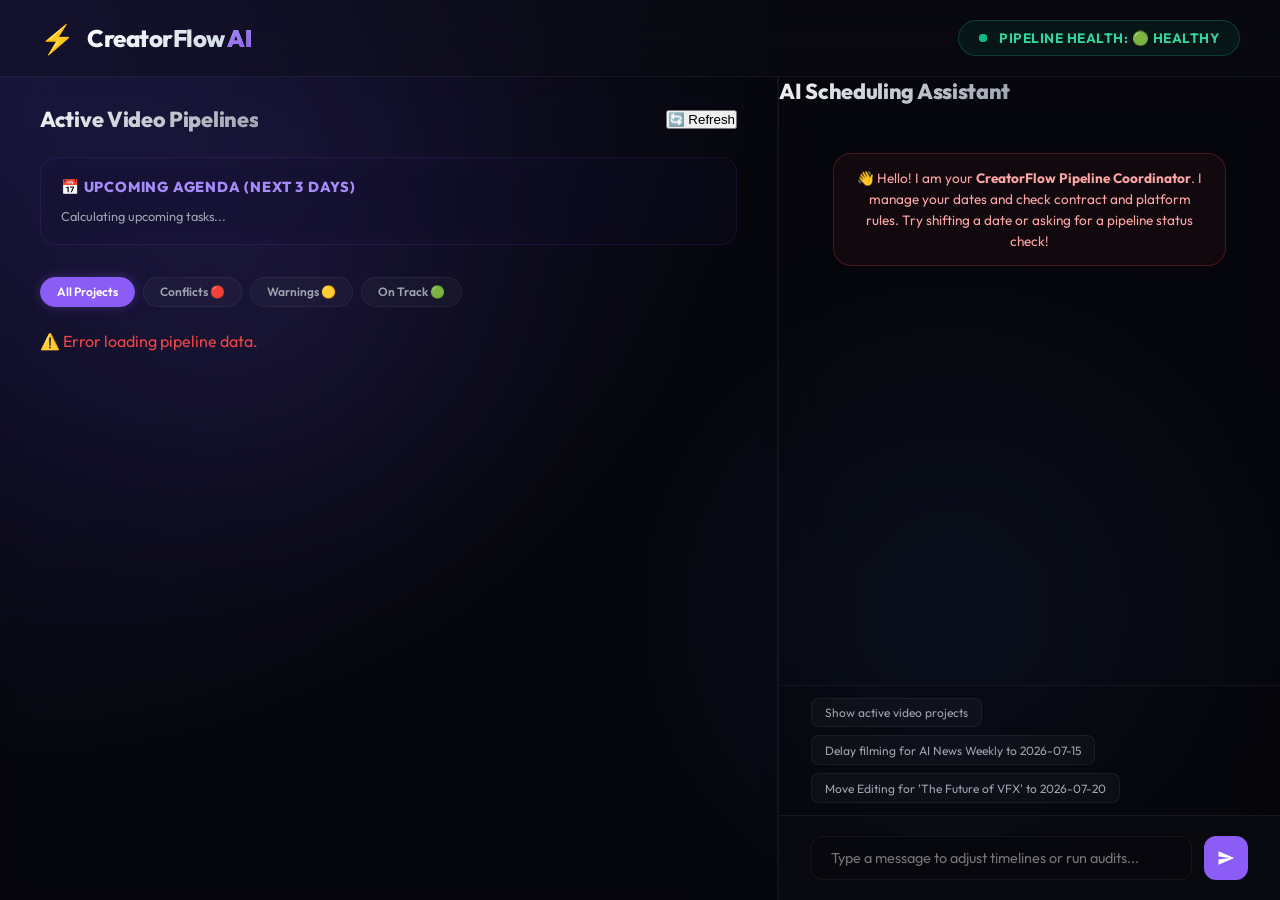
==== commit 70b999fb: "Update quick action suggestion button dates to July 2026" ====
--- a/ui/index.html
+++ b/ui/index.html
@@ -75,8 +75,8 @@
         <!-- Suggestions/Quick Actions -->
         <div class="quick-actions">
           <button class="quick-prompt-btn">Show active video projects</button>
-          <button class="quick-prompt-btn">Delay filming for AI News Weekly to 2026-07-02</button>
-          <button class="quick-prompt-btn">Move Editing for 'The Future of VFX' to 2026-07-02</button>
+          <button class="quick-prompt-btn">Delay filming for AI News Weekly to 2026-07-15</button>
+          <button class="quick-prompt-btn">Move Editing for 'The Future of VFX' to 2026-07-20</button>
         </div>
 
         <div class="chat-input-area">
